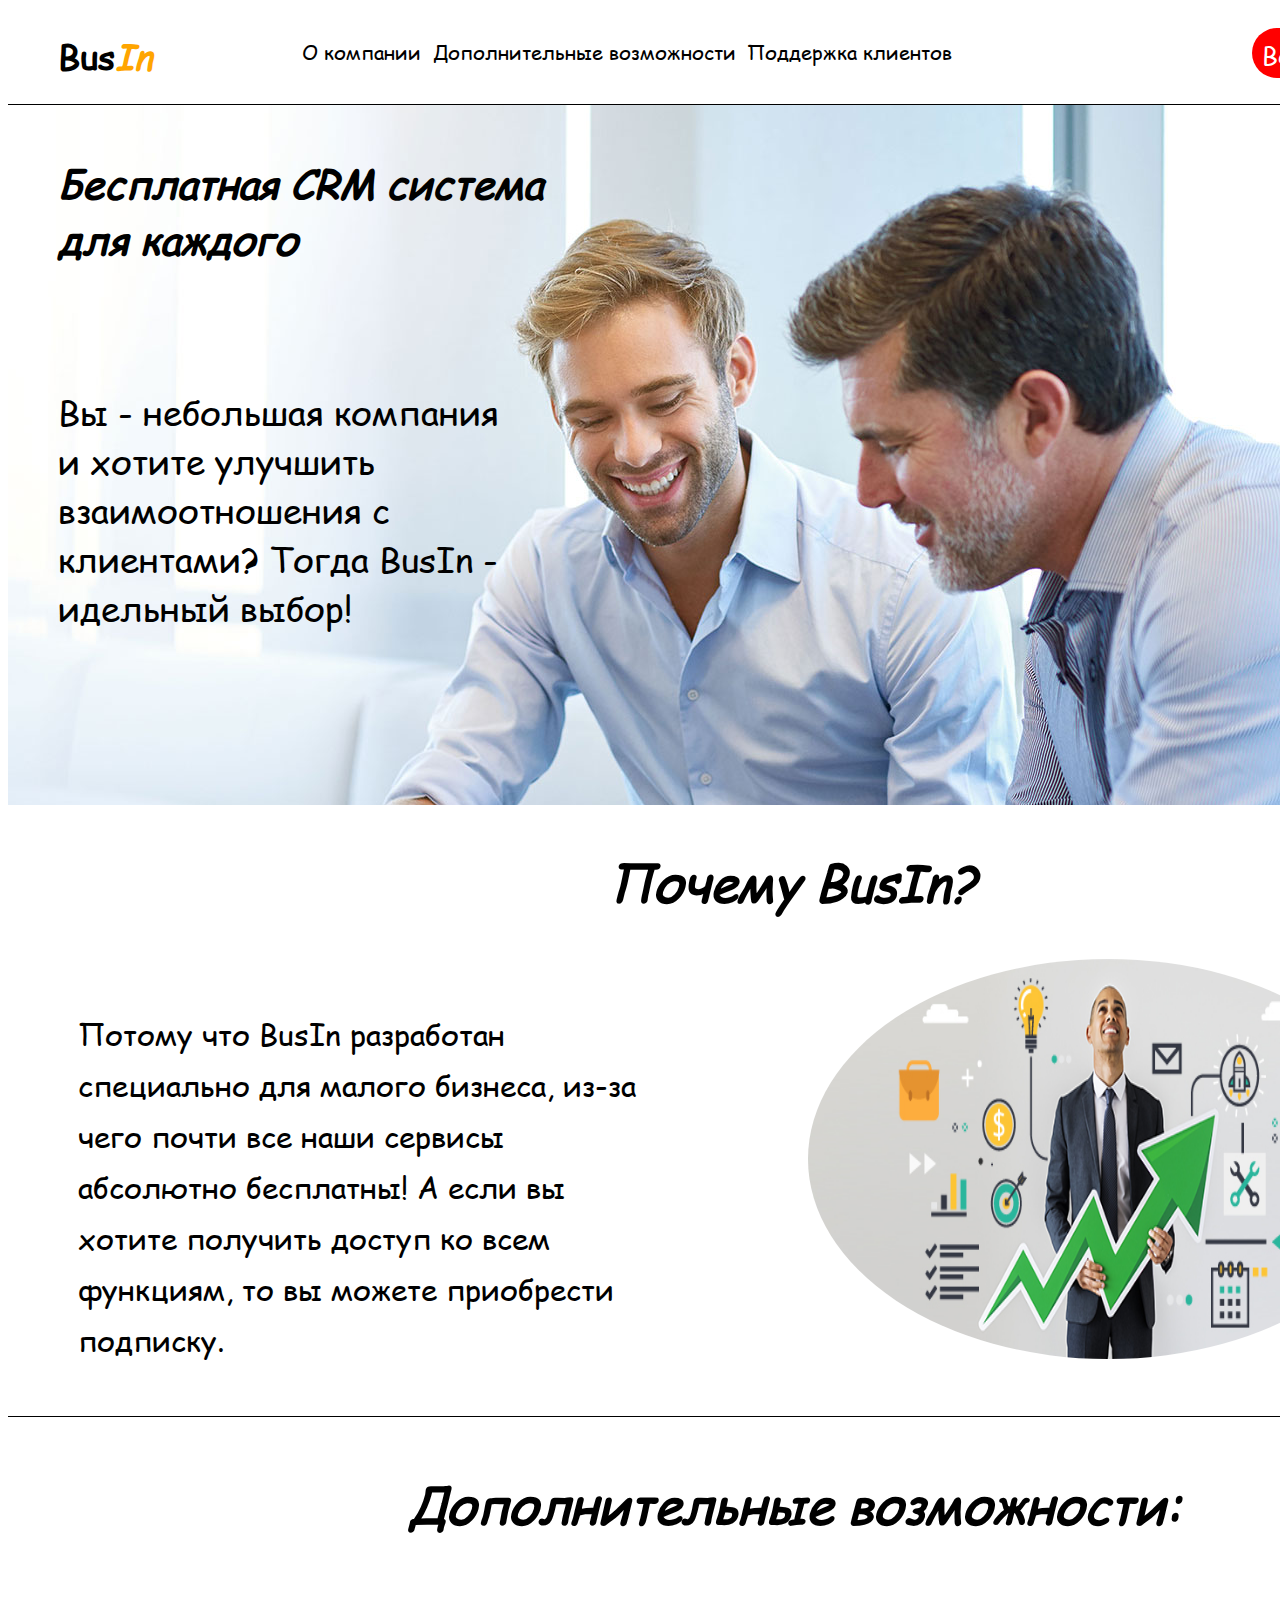
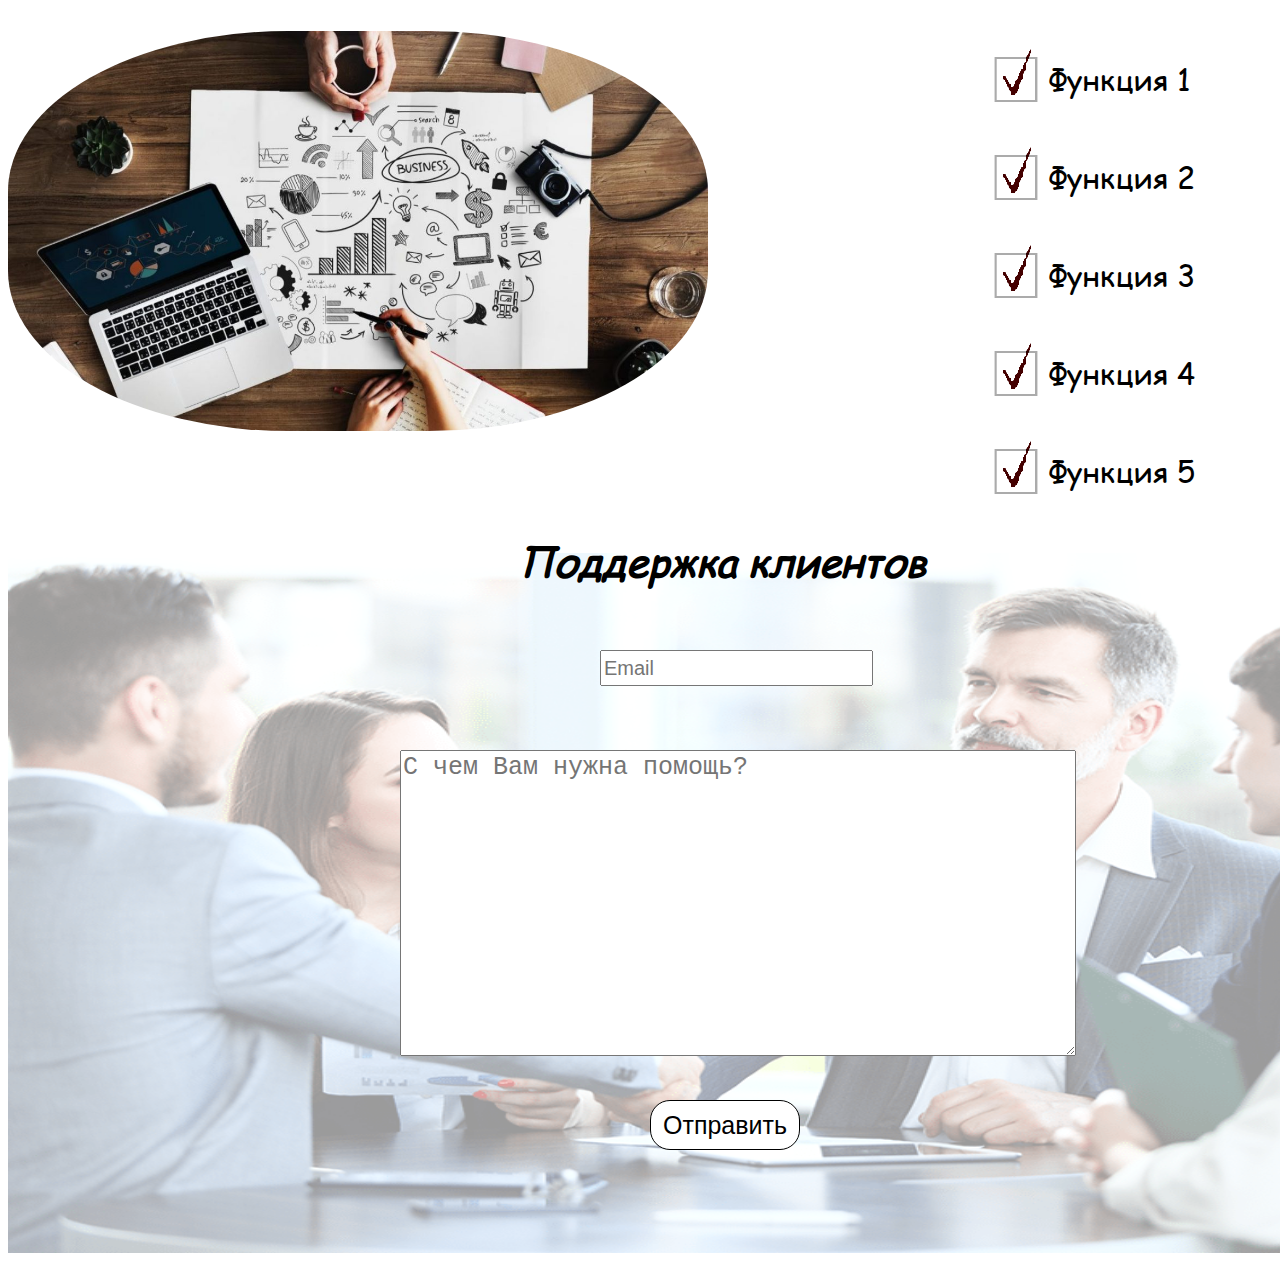
==== html-default/index.html @ 12cf1d0b "dfdfgdfggfd" ====
<!DOCTYPE html>
<html lang="en">

<head>
    <meta charset="UTF-8">
    <link rel="stylesheet" href="busin.css">
    <meta name="viewport" content="width=device-width, initial-scale=1.0">
    <title>BusIn | CRM for small business</title>
</head>

<body>
    <header>
        <h1>Bus<span class="h1_in">In</span></h1>
        <div class="nav_links">
            <a href="#about_us_link" class="nav_button">О компании</a>
            <a href="#features_link" class="nav_button">Дополнительные возможности</a>
            <a href="#support_link" class="nav_button">Поддержка клиентов</a>
        </div>
        <a href="sign_in.html" class="sign_in_button">Войти</a>
    </header>
    <section class="after_header_section">
        <p class="after_header_section_header">Бесплатная CRM система для каждого</p>
        <p class="after_header_section_paragraph">Вы - небольшая компания и хотите улучшить взаимоотношения с клиентами? Тогда BusIn - идельный выбор! </p>
    </section>
    <section class="why_busin_section">
        <h2 class="why_busin_header" id="about_us_link">Почему BusIn?</h2>
        <div class="middle_display">
            <p class="why_busin_paragraph">Потому что BusIn разработан специально для малого бизнеса, из-за чего почти все наши сервисы абсолютно бесплатны! А если вы хотите получить доступ ко всем функциям, то вы можете приобрести подписку.</p>
            <img src="./assets/pictures/way_up.jpg" alt="null" class="way_top_image">
        </div>
    </section>
    <section class="pricing_section">
        <h2 class="pricing_header" id="features_link">Дополнительные возможности:</h2>
        <div class="middle_display">
            <img src="./assets/pictures/market.jpg" alt="null" class="premium_img">
            <ul class="list_of_features">
                <li>
                    <p class="premium_function"> Функция 1 </p>
                </li>
                <li>
                    <p class="premium_function"> Функция 2 </p>
                </li>
                <li>
                    <p class="premium_function"> Функция 3 </p>
                </li>
                <li>
                    <p class="premium_function"> Функция 4 </p>
                </li>
                <li>
                    <p class="premium_function"> Функция 5 </p>
                </li>
            </ul>
        </div>

    </section>
    <section class="support_section">

        <img src="./assets/pictures/qwe.png" alt="null" class="support_img">
        <h2 class="support_header" id="support_link">Поддержка клиентов</h2>
        <form>
            <input type="email" class="email_data" id="email" placeholder="Email" required>
            <textarea name="" cols="30" rows="10" class="problem_data" placeholder="С чем Вам нужна помощь?" required></textarea>
            <input type="submit" value="Отправить" class="submit_button">
        </form>



    </section>


    <script src="script.js"></script>
</body>

</html>
---- html-default/busin.css ----
header {
    display: flex;
    border-bottom: 1px solid black;
}

@font-face {
    font-family: Comic_Sans_MS;
    src: url(./assets/fonts/Comic_Sans_MS.ttf);
}

body {
    width: 1450px;
    font-family: Comic_Sans_MS;
    src: url(./assets/fonts/Comic_Sans_MS.ttf);
}

h1 {
    font-size: 35px;
    margin-left: 50px;
}

.h1_in {
    color: orange;
    font-style: italic;
}

.nav_links {
    margin-top: 30px;
    display: flex;
    justify-content: space-between;
    width: 650px;
    font-size: 20px;
    margin-left: 150px;
}

a {
    text-decoration: none;
    color: black;
}

.nav_button:hover {
    color: blue;
}

.sign_in_button {
    margin-top: 20px;
    margin-left: 300px;
    font-size: 25px;
    height: 30px;
    padding: 10px;
    background-color: red;
    border-radius: 30px;
    color: white;
}

.sign_in_button:hover {
    opacity: 0.5;
}

.sign_in_button:active {
    transform: translateY(4px);
}

.after_header_section {
    background-image: url(./assets/pictures/bus.jpg);
    height: 700px;
    font-size: 40px;
    font-weight: bold;
}

.after_header_section_header {
    margin: 0px 850px 0px 50px;
    padding-top: 50px;
    font-style: italic;
}

.after_header_section_paragraph {
    font-size: 35px;
    font-weight: normal;
    font-style: normal;
    margin: 120px 950px 0px 50px;
}

.why_busin_header {
    font-size: 50px;
    font-style: italic;
    margin-left: 600px;
}

.middle_display {
    display: flex;
}

.way_top_image {
    height: 400px;
    width: 600px;
    margin-right: 50px;
    border-radius: 50%;
}

.why_busin_paragraph {
    font-size: 30px;
    margin: 50px 150px 0px 70px;
    line-height: 170%;
}

.pricing_section {
    margin-top: 50px;
    border-top: 1px solid black;
}

.pricing_header {
    color: black;
    font-size: 50px;
    font-style: italic;
    padding: 10px 200px 50px 400px;
    width: 900px;
}

.list_of_features {
    list-style-image: url(./assets/pictures/gal.png);
    margin-left: 300px;
    text-align: left;
}

.premium_function {
    color: black;
    font-size: 30px;
    margin-top: 0px;
    position: relative;
    top: -15px;
}

.premium_img {
    width: 700px;
    height: 400px;
    border-radius: 40%;
}

.support_section {
    height: 700px;
    font-size: 50px;
    color: black;
}

.support_header {
    padding-left: 510px;
    padding-top: 50px;
    font-size: 40px;
    font-style: italic;
    position: absolute;
    width: 500px;
    top: 2050px;
}

.support_img {
    opacity: 0.4;
    width: 100%;
    height: 700px;
}

.email_data {
    position: absolute;
    top: 2250px;
    left: 600px;
    height: 30px;
    font-size: 20px;
}

.problem_data {
    position: absolute;
    top: 2350px;
    left: 400px;
    height: 300px;
    width: 670px;
    text-align: left;
    font-size: 25px;
}

.submit_button {
    position: absolute;
    top: 2700px;
    left: 650px;
    width: 150px;
    height: 50px;
    font-size: 25px;
    background-color: white;
    border-radius: 20px;
    outline: none;
    border: 1px solid black;
}

.submit_button:active {
    transform: translateY(4px);
}

.error {
    width: 100%;
    height: 50px;
    padding: 0;
    font-size: 80%;
    color: white;
    background-color: #900;
    border-radius: 0 0 5px 5px;
    -moz-box-sizing: border-box;
    box-sizing: border-box;
}

.error:active {
    padding: 0.3em;
}
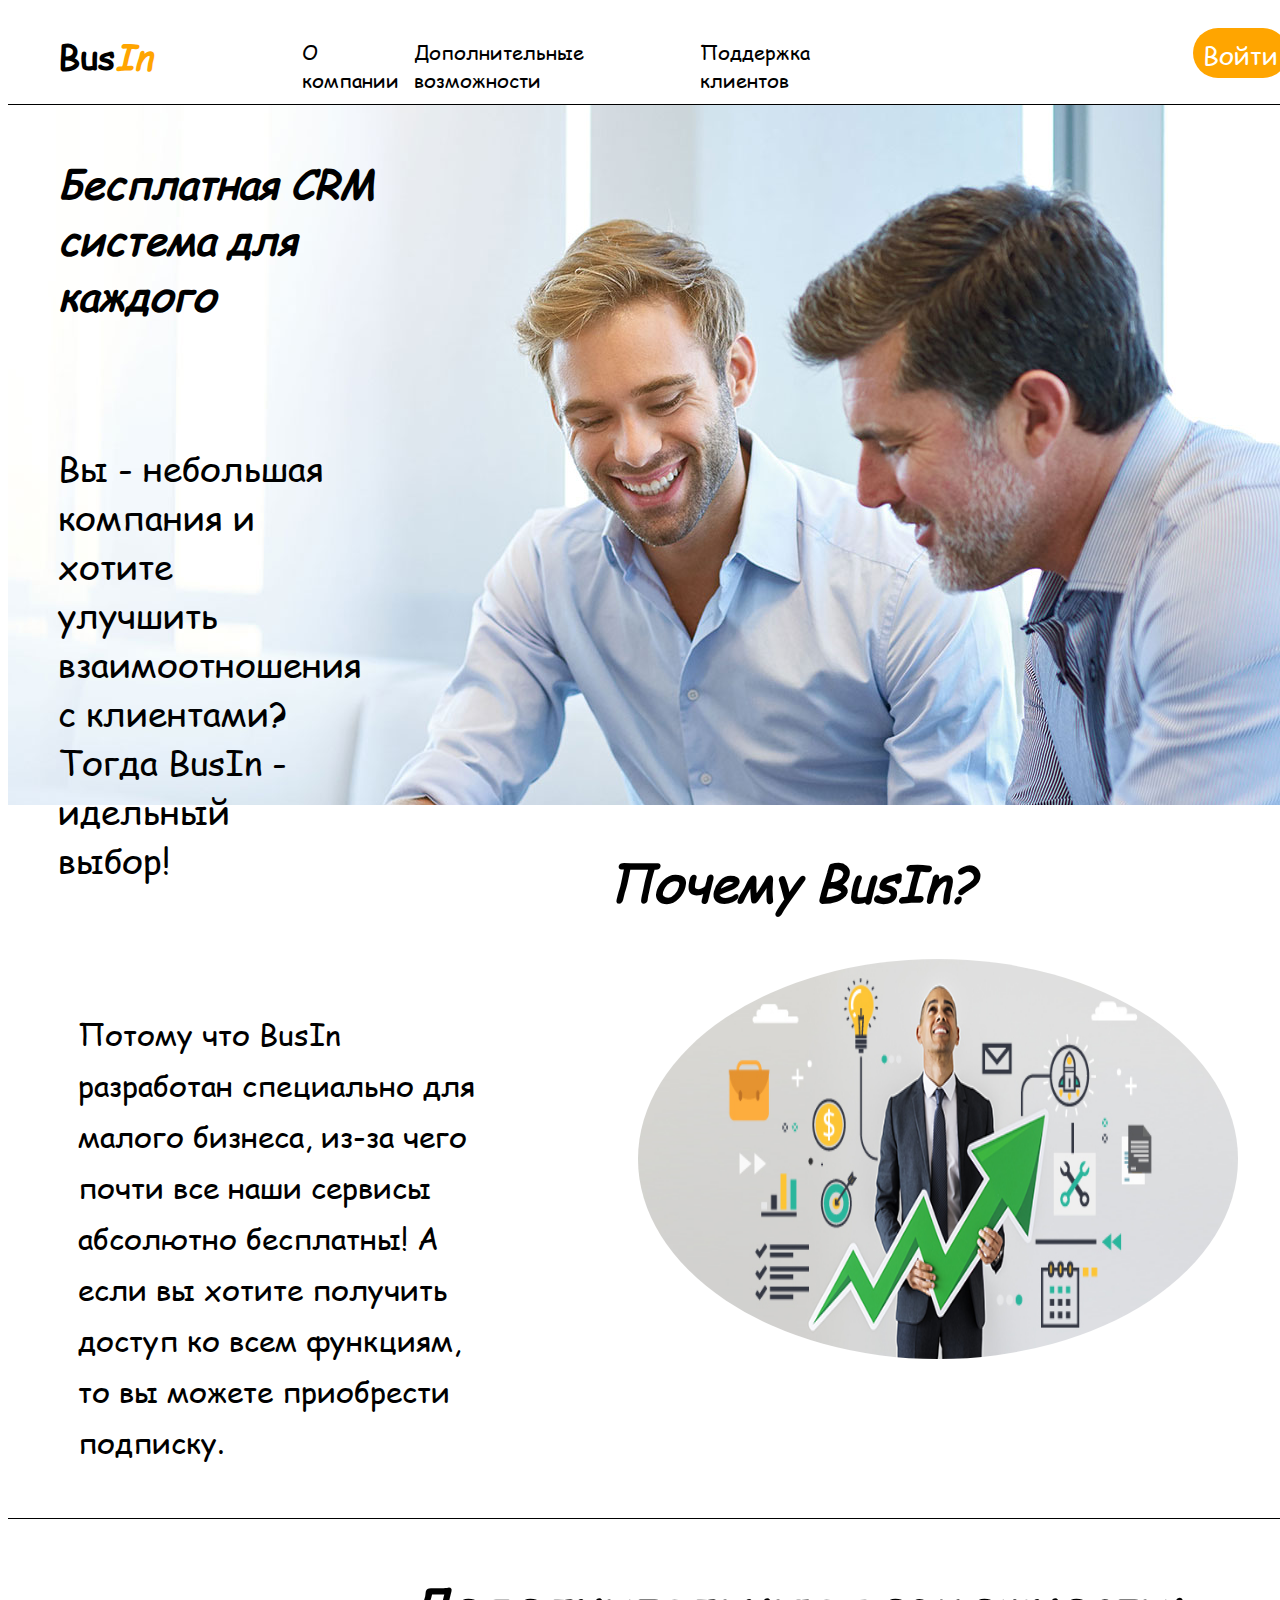
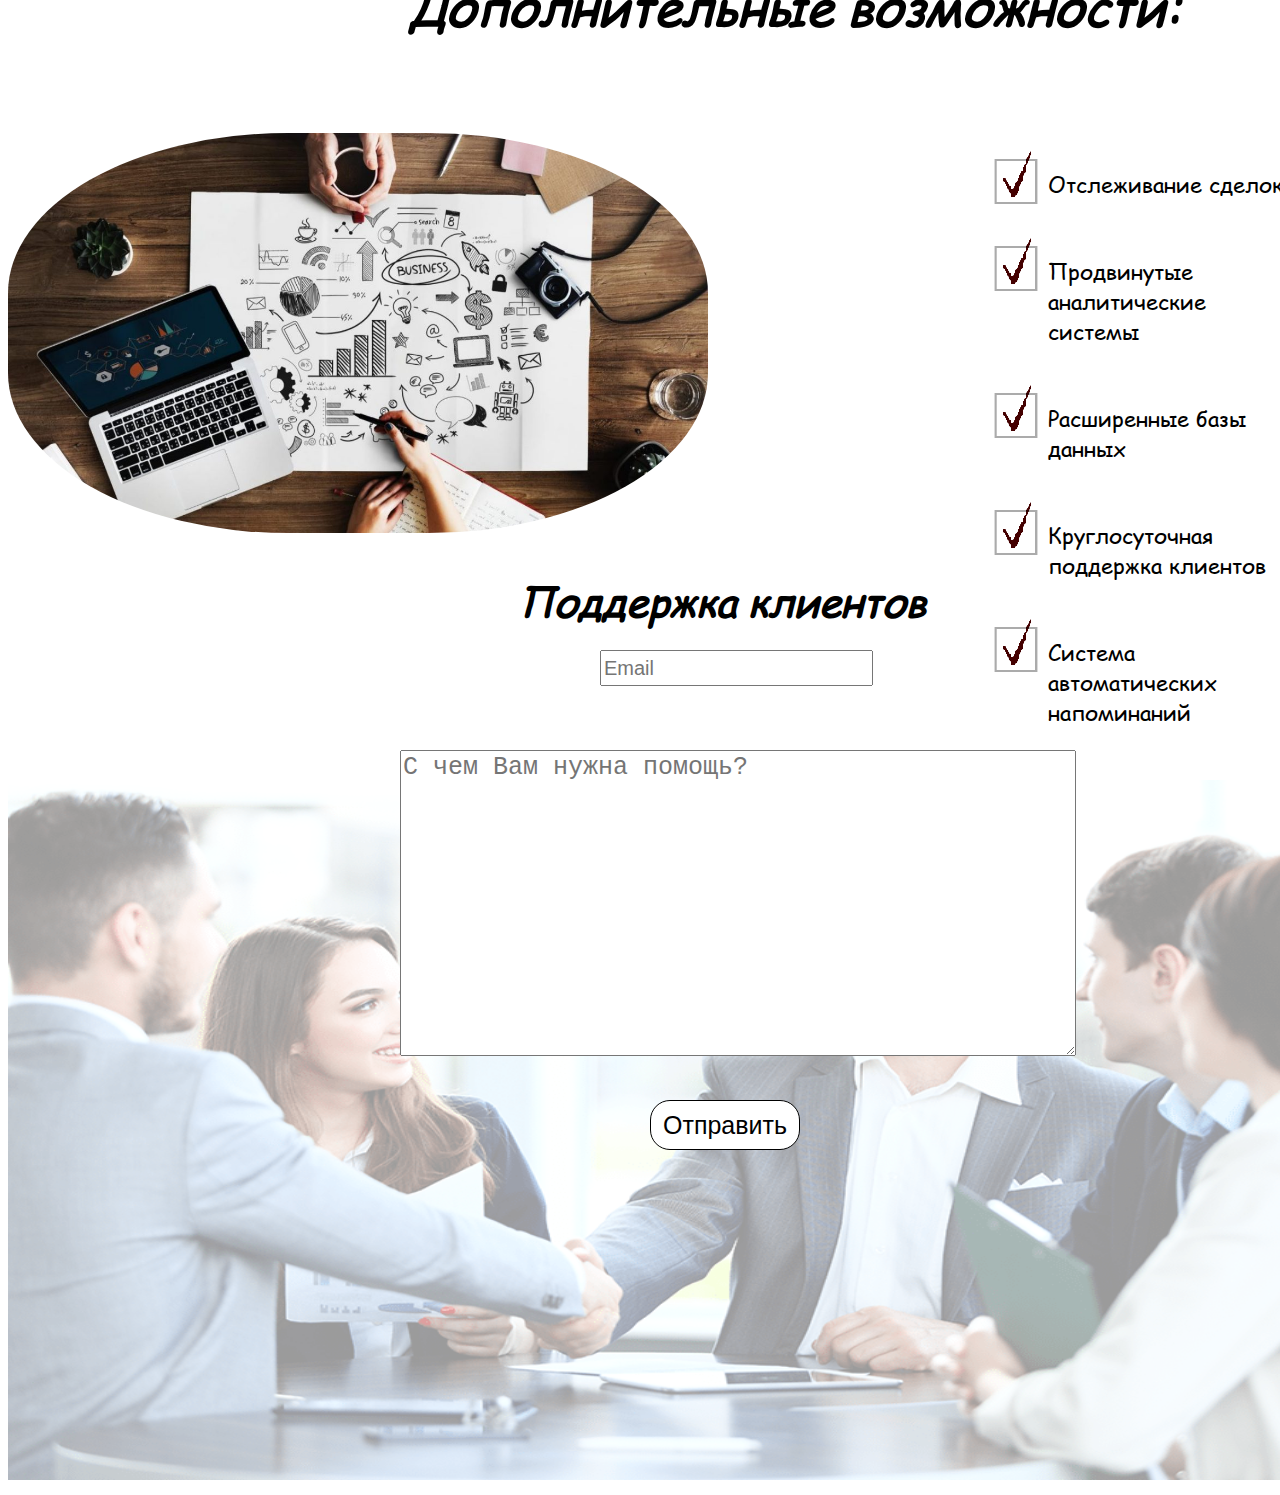
==== commit 2fcee1f2: "s" ====
--- a/html-default/index.html
+++ b/html-default/index.html
@@ -35,19 +35,19 @@
             <img src="./assets/pictures/market.jpg" alt="null" class="premium_img">
             <ul class="list_of_features">
                 <li>
-                    <p class="premium_function"> Функция 1 </p>
+                    <p class="premium_function"> Отслеживание сделок </p>
                 </li>
                 <li>
-                    <p class="premium_function"> Функция 2 </p>
+                    <p class="premium_function"> Продвинутые аналитические системы </p>
                 </li>
                 <li>
-                    <p class="premium_function"> Функция 3 </p>
+                    <p class="premium_function"> Расширенные базы данных </p>
                 </li>
                 <li>
-                    <p class="premium_function"> Функция 4 </p>
+                    <p class="premium_function"> Круглосуточная поддержка клиентов </p>
                 </li>
                 <li>
-                    <p class="premium_function"> Функция 5 </p>
+                    <p class="premium_function"> Система автоматических напоминаний </p>
                 </li>
             </ul>
         </div>
--- a/html-default/busin.css
+++ b/html-default/busin.css
@@ -9,7 +9,7 @@
 }
 
 body {
-    width: 1450px;
+    width: 100%;
     font-family: Comic_Sans_MS;
     src: url(./assets/fonts/Comic_Sans_MS.ttf);
 }
@@ -48,7 +48,7 @@
     font-size: 25px;
     height: 30px;
     padding: 10px;
-    background-color: red;
+    background-color: orange;
     border-radius: 30px;
     color: white;
 }
@@ -125,7 +125,7 @@
 
 .premium_function {
     color: black;
-    font-size: 30px;
+    font-size: 22px;
     margin-top: 0px;
     position: relative;
     top: -15px;
@@ -150,7 +150,7 @@
     font-style: italic;
     position: absolute;
     width: 500px;
-    top: 2050px;
+    top: 2090px;
 }
 
 .support_img {
